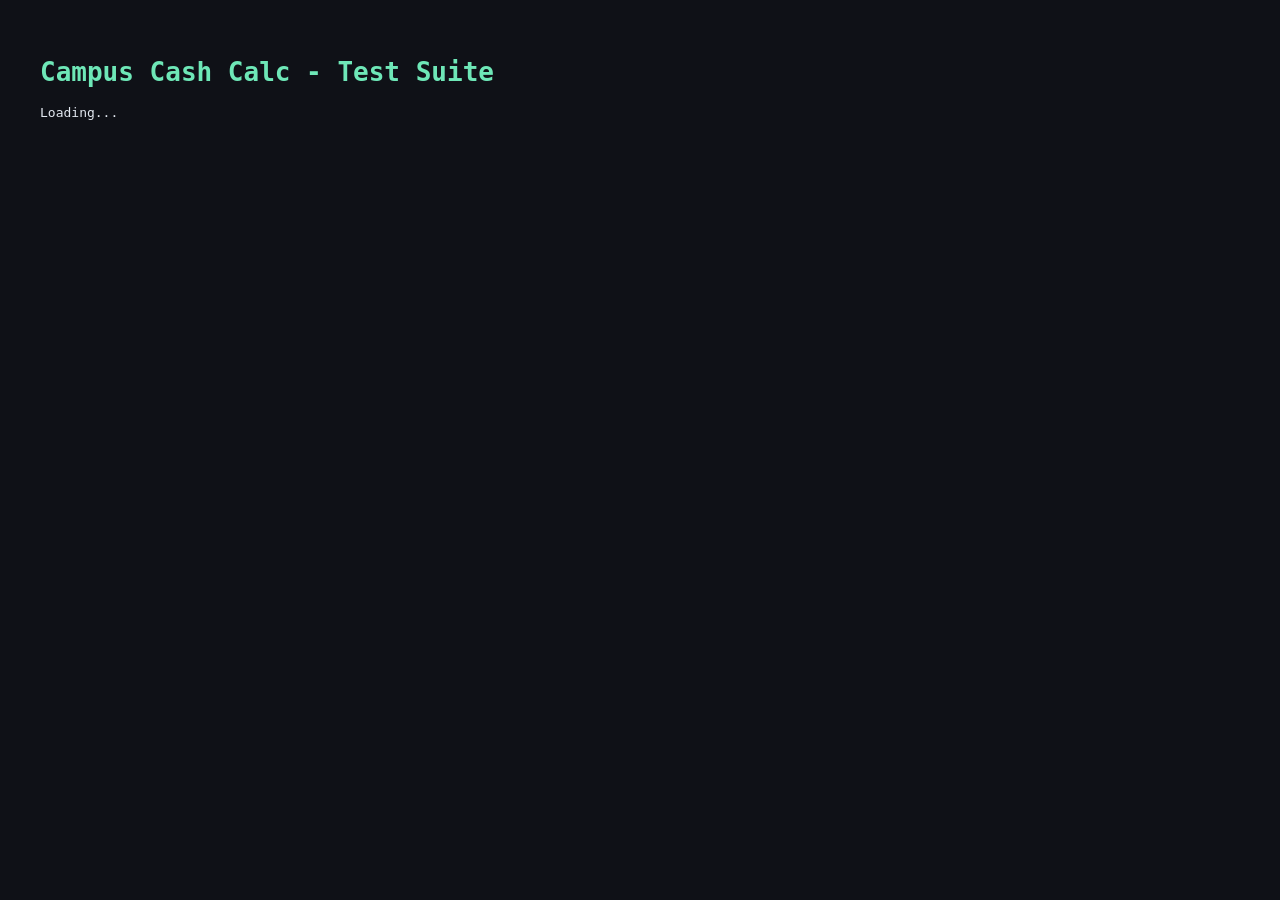
==== tests.html @ 2c08609a "Add tests.html skeleton" ====
<!DOCTYPE html>
<html lang="en">
<head>
  <meta charset="UTF-8" /><meta name="viewport" content="width=device-width, initial-scale=1.0" />
  <title>Campus Cash Calc - Tests</title>
  <style>body{font-family:monospace;background:#0f1117;color:#e2e8f0;padding:2rem;}h1{color:#6ee7b7;}</style>
</head>
<body>
  <h1>Campus Cash Calc - Test Suite</h1>
  <p>Loading...</p>
  <script src="scripts/validators.js"></script>
</body>
</html>
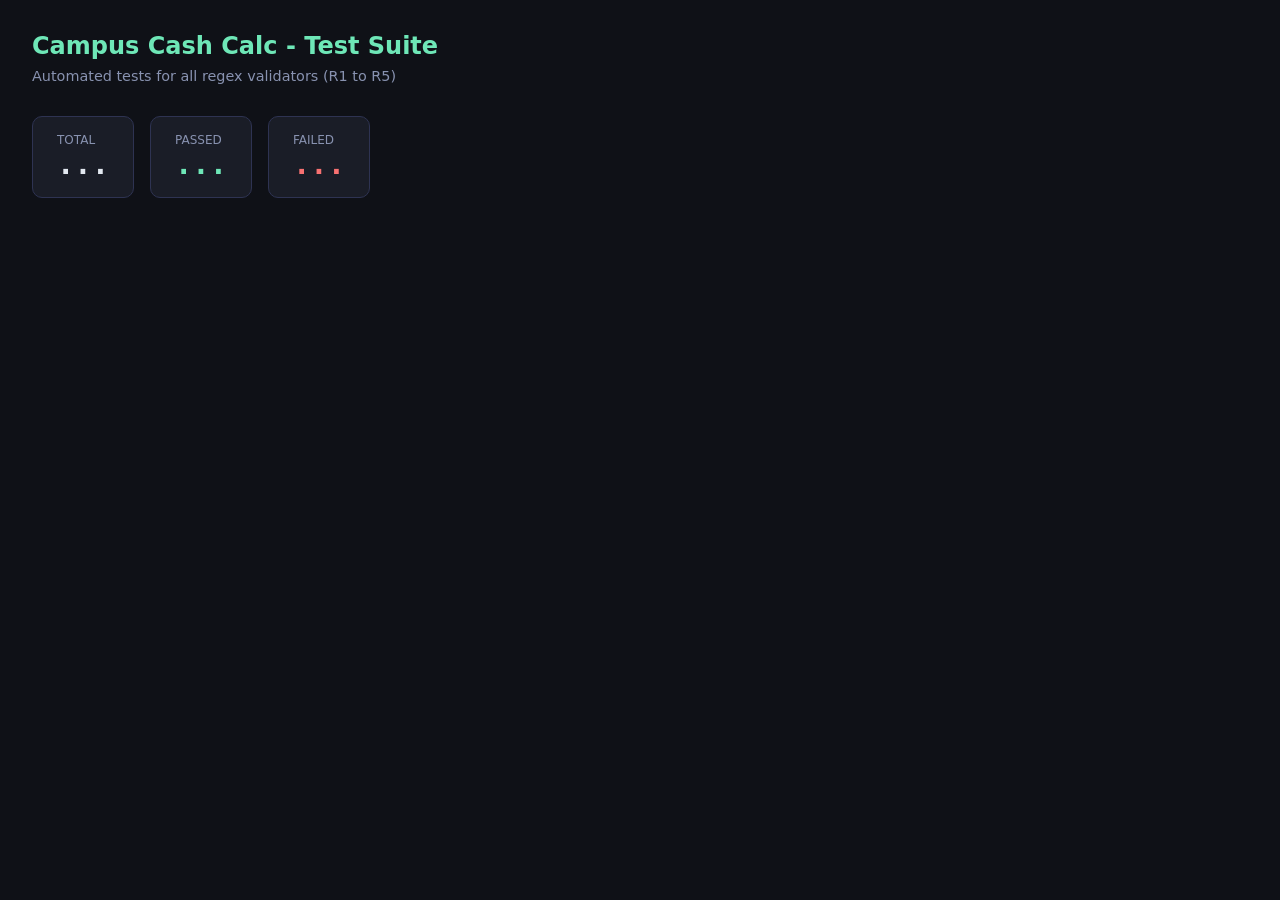
==== commit 789d41eb: "Complete test suite with R1-R5 test cases and runner" ====
--- a/tests.html
+++ b/tests.html
@@ -3,11 +3,70 @@
 <head>
   <meta charset="UTF-8" /><meta name="viewport" content="width=device-width, initial-scale=1.0" />
   <title>Campus Cash Calc - Tests</title>
-  <style>body{font-family:monospace;background:#0f1117;color:#e2e8f0;padding:2rem;}h1{color:#6ee7b7;}</style>
+  <style>
+    :root{--pass:#6ee7b7;--fail:#f87171;--bg:#0f1117;--surface:#1a1d27;--border:#2e3352;--text:#e2e8f0;--muted:#8892b0;}
+    *{box-sizing:border-box;margin:0;padding:0;}
+    body{font-family:system-ui,sans-serif;background:var(--bg);color:var(--text);padding:2rem;}
+    h1{font-size:1.5rem;color:var(--pass);margin-bottom:.5rem;}
+    p.subtitle{color:var(--muted);margin-bottom:2rem;font-size:.9rem;}
+    .summary{display:flex;gap:1rem;margin-bottom:2rem;}
+    .summary-card{background:var(--surface);border:1px solid var(--border);border-radius:10px;padding:1rem 1.5rem;}
+    .summary-card span{display:block;font-size:.75rem;color:var(--muted);text-transform:uppercase;}
+    .summary-card strong{font-size:1.8rem;font-family:monospace;}
+    .pass-count{color:var(--pass);} .fail-count{color:var(--fail);}
+    section{background:var(--surface);border:1px solid var(--border);border-radius:12px;padding:1.5rem;margin-bottom:1.5rem;}
+    section h2{font-size:.85rem;text-transform:uppercase;letter-spacing:.1em;color:var(--muted);margin-bottom:1rem;}
+    table{width:100%;border-collapse:collapse;font-size:.85rem;}
+    th{text-align:left;padding:.4rem .75rem;color:var(--muted);font-size:.75rem;border-bottom:1px solid var(--border);}
+    td{padding:.5rem .75rem;border-bottom:1px solid var(--border);}
+    tr:last-child td{border-bottom:none;}
+    .pass td:first-child{color:var(--pass);} .fail td:first-child{color:var(--fail);}
+    code{background:#22263a;padding:1px 6px;border-radius:4px;font-size:.8rem;}
+  </style>
 </head>
 <body>
   <h1>Campus Cash Calc - Test Suite</h1>
-  <p>Loading...</p>
+  <p class="subtitle">Automated tests for all regex validators (R1 to R5)</p>
+  <div class="summary">
+    <div class="summary-card"><span>Total</span><strong id="total">...</strong></div>
+    <div class="summary-card"><span>Passed</span><strong id="passed" class="pass-count">...</strong></div>
+    <div class="summary-card"><span>Failed</span><strong id="failed" class="fail-count">...</strong></div>
+  </div>
+  <div id="results"></div>
   <script src="scripts/validators.js"></script>
+  <script>
+    var suites=[];
+    function addSuite(name,fn,cases){ var tests=[]; for(var i=0;i<cases.length;i++){var c=cases[i];tests.push({label:c[0],input:c[1],expectOk:c[2],note:c[3]||"",validate:fn});} suites.push({name:name,tests:tests}); }
+    function runAll(){
+      var tp=0,tf=0,container=document.getElementById("results");
+      for(var s=0;s<suites.length;s++){
+        var suite=suites[s],section=document.createElement("section");
+        section.innerHTML="<h2>"+suite.name+"</h2>";
+        var table=document.createElement("table");
+        table.innerHTML="<thead><tr><th>Result</th><th>Input</th><th>Expected</th><th>Got</th><th>Note</th></tr></thead>";
+        var tbody=document.createElement("tbody");
+        for(var t=0;t<suite.tests.length;t++){
+          var test=suite.tests[t],result=test.validate(test.input),passed=result.ok===test.expectOk;
+          if(passed){tp++;}else{tf++;}
+          var tr=document.createElement("tr"); tr.className=passed?"pass":"fail";
+          var safe=String(test.input).replace(/</g,"&lt;");
+          var got=result.ok?"valid":"invalid"; if(!result.ok&&result.msg) got+=": "+result.msg;
+          tr.innerHTML="<td>"+test.label+"</td><td><code>"+safe+"</code></td><td>"+(test.expectOk?"valid":"invalid")+"</td><td>"+got+"</td><td>"+test.note+"</td>";
+          tbody.appendChild(tr);
+        }
+        table.appendChild(tbody); section.appendChild(table); container.appendChild(section);
+      }
+      document.getElementById("total").textContent=tp+tf;
+      document.getElementById("passed").textContent=tp;
+      document.getElementById("failed").textContent=tf;
+    }
+    addSuite("R1 - Description",validateDescription,[["Normal","Lunch at cafeteria",true,""],["Leading space"," Lunch",false,""],["Dup word","the the lunch",false,"back-ref"],["Single word","Coffee",true,""]]);
+    addSuite("R2 - Amount",validateAmount,[["Whole","12",true,""],["Two dp","12.50",true,""],["Three dp","12.500",false,""],["Negative","-5",false,""],["Empty","",false,""]]);
+    addSuite("R3 - Date",validateDate,[["Valid","2025-09-29",true,""],["Month 00","2025-00-01",false,""],["Month 13","2025-13-01",false,""],["Bad format","29-09-2025",false,""]]);
+    addSuite("R4 - Category",validateCategory,[["Simple","Food",true,""],["Hyphen","Self-care",true,""],["Numbers","Food123",false,""],["Empty","",false,""]]);
+    addSuite("R5 - compileSearchRegex",function(p){var rx=compileSearchRegex(p,false);return{ok:rx!==null,msg:rx?"":"null"};},
+      [["Valid","(coffee|tea)",true,""],["Invalid","(abc",false,""],["Empty","",false,""]]);
+    runAll();
+  </script>
 </body>
 </html>
